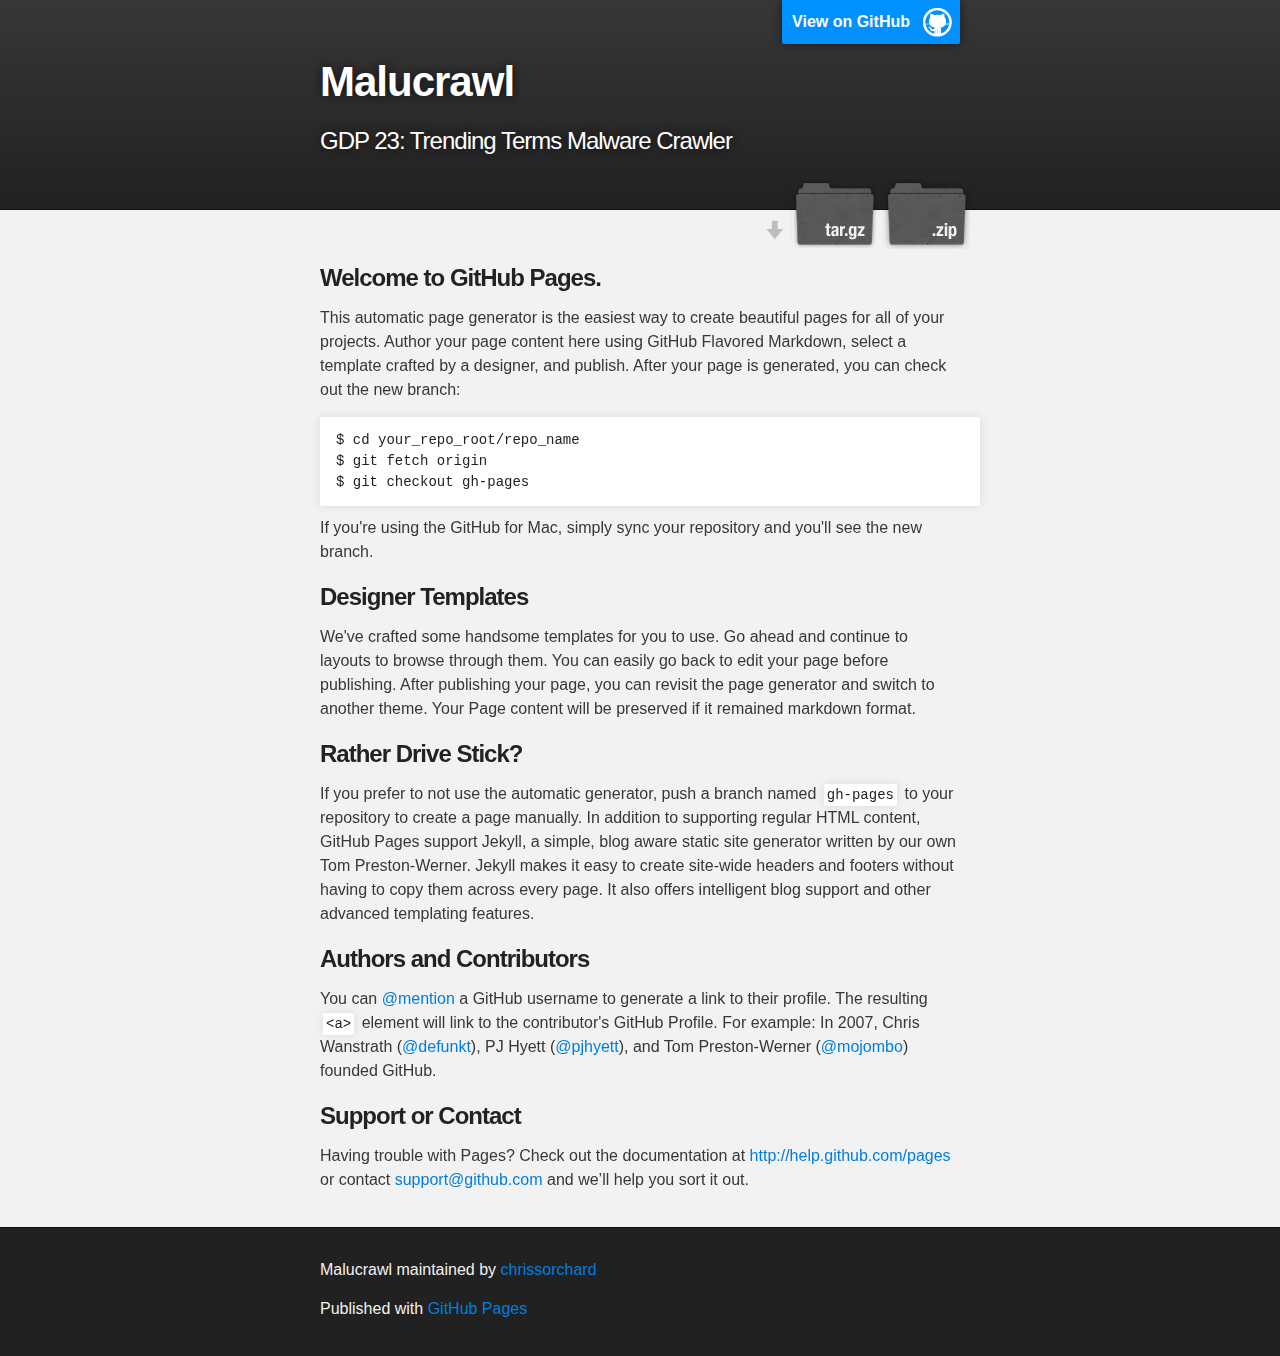
==== index.html @ 9fb4a6ac "Create gh-pages branch via GitHub" ====
<!DOCTYPE html>
<html>

  <head>
    <meta charset='utf-8' />
    <meta http-equiv="X-UA-Compatible" content="chrome=1" />
    <meta name="description" content="Malucrawl : GDP 23: Trending Terms Malware Crawler" />

    <link rel="stylesheet" type="text/css" media="screen" href="stylesheets/stylesheet.css">

    <title>Malucrawl</title>
  </head>

  <body>

    <!-- HEADER -->
    <div id="header_wrap" class="outer">
        <header class="inner">
          <a id="forkme_banner" href="https://github.com/chrissorchard/malucrawl">View on GitHub</a>

          <h1 id="project_title">Malucrawl</h1>
          <h2 id="project_tagline">GDP 23: Trending Terms Malware Crawler</h2>

            <section id="downloads">
              <a class="zip_download_link" href="https://github.com/chrissorchard/malucrawl/zipball/master">Download this project as a .zip file</a>
              <a class="tar_download_link" href="https://github.com/chrissorchard/malucrawl/tarball/master">Download this project as a tar.gz file</a>
            </section>
        </header>
    </div>

    <!-- MAIN CONTENT -->
    <div id="main_content_wrap" class="outer">
      <section id="main_content" class="inner">
        <h3>Welcome to GitHub Pages.</h3>

<p>This automatic page generator is the easiest way to create beautiful pages for all of your projects. Author your page content here using GitHub Flavored Markdown, select a template crafted by a designer, and publish. After your page is generated, you can check out the new branch:</p>

<pre><code>$ cd your_repo_root/repo_name
$ git fetch origin
$ git checkout gh-pages
</code></pre>

<p>If you're using the GitHub for Mac, simply sync your repository and you'll see the new branch.</p>

<h3>Designer Templates</h3>

<p>We've crafted some handsome templates for you to use. Go ahead and continue to layouts to browse through them. You can easily go back to edit your page before publishing. After publishing your page, you can revisit the page generator and switch to another theme. Your Page content will be preserved if it remained markdown format.</p>

<h3>Rather Drive Stick?</h3>

<p>If you prefer to not use the automatic generator, push a branch named <code>gh-pages</code> to your repository to create a page manually. In addition to supporting regular HTML content, GitHub Pages support Jekyll, a simple, blog aware static site generator written by our own Tom Preston-Werner. Jekyll makes it easy to create site-wide headers and footers without having to copy them across every page. It also offers intelligent blog support and other advanced templating features.</p>

<h3>Authors and Contributors</h3>

<p>You can <a href="https://github.com/blog/821" class="user-mention">@mention</a> a GitHub username to generate a link to their profile. The resulting <code>&lt;a&gt;</code> element will link to the contributor's GitHub Profile. For example: In 2007, Chris Wanstrath (<a href="https://github.com/defunkt" class="user-mention">@defunkt</a>), PJ Hyett (<a href="https://github.com/pjhyett" class="user-mention">@pjhyett</a>), and Tom Preston-Werner (<a href="https://github.com/mojombo" class="user-mention">@mojombo</a>) founded GitHub.</p>

<h3>Support or Contact</h3>

<p>Having trouble with Pages? Check out the documentation at <a href="http://help.github.com/pages">http://help.github.com/pages</a> or contact <a href="mailto:support@github.com">support@github.com</a> and we’ll help you sort it out.</p>
      </section>
    </div>

    <!-- FOOTER  -->
    <div id="footer_wrap" class="outer">
      <footer class="inner">
        <p class="copyright">Malucrawl maintained by <a href="https://github.com/chrissorchard">chrissorchard</a></p>
        <p>Published with <a href="http://pages.github.com">GitHub Pages</a></p>
      </footer>
    </div>

    

  </body>
</html>
---- stylesheets/stylesheet.css ----
/*******************************************************************************
Slate Theme for Github Pages
by Jason Costello, @jsncostello
*******************************************************************************/

@import url(pygment_trac.css);

/*******************************************************************************
MeyerWeb Reset
*******************************************************************************/

html, body, div, span, applet, object, iframe,
h1, h2, h3, h4, h5, h6, p, blockquote, pre,
a, abbr, acronym, address, big, cite, code,
del, dfn, em, img, ins, kbd, q, s, samp,
small, strike, strong, sub, sup, tt, var,
b, u, i, center,
dl, dt, dd, ol, ul, li,
fieldset, form, label, legend,
table, caption, tbody, tfoot, thead, tr, th, td,
article, aside, canvas, details, embed,
figure, figcaption, footer, header, hgroup,
menu, nav, output, ruby, section, summary,
time, mark, audio, video {
  margin: 0;
  padding: 0;
  border: 0;
  font: inherit;
  vertical-align: baseline;
}

/* HTML5 display-role reset for older browsers */
article, aside, details, figcaption, figure,
footer, header, hgroup, menu, nav, section {
  display: block;
}

ol, ul {
  list-style: none;
}

blockquote, q {
}

table {
  border-collapse: collapse;
  border-spacing: 0;
}

a:focus {
  outline: none;
}

/*******************************************************************************
Theme Styles
*******************************************************************************/

body {
  box-sizing: border-box;
  color:#373737;
  background: #212121;
  font-size: 16px;
  font-family: 'Myriad Pro', Calibri, Helvetica, Arial, sans-serif;
  line-height: 1.5;
  -webkit-font-smoothing: antialiased;
}

h1, h2, h3, h4, h5, h6 {
  margin: 10px 0;
  font-weight: 700;
  color:#222222;
  font-family: 'Lucida Grande', 'Calibri', Helvetica, Arial, sans-serif;
  letter-spacing: -1px;
}

h1 {
  font-size: 36px;
  font-weight: 700;
}

h2 {
  padding-bottom: 10px;
  font-size: 32px;
  background: url('../images/bg_hr.png') repeat-x bottom;
}

h3 {
  font-size: 24px;
}

h4 {
  font-size: 21px;
}

h5 {
  font-size: 18px;
}

h6 {
  font-size: 16px;
}

p {
  margin: 10px 0 15px 0;
}

footer p {
  color: #f2f2f2;
}

a {
  text-decoration: none;
  color: #007edf;
  text-shadow: none;

  transition: color 0.5s ease;
  transition: text-shadow 0.5s ease;
  -webkit-transition: color 0.5s ease;
  -webkit-transition: text-shadow 0.5s ease;
  -moz-transition: color 0.5s ease;
  -moz-transition: text-shadow 0.5s ease;
  -o-transition: color 0.5s ease;
  -o-transition: text-shadow 0.5s ease;
  -ms-transition: color 0.5s ease;
  -ms-transition: text-shadow 0.5s ease;
}

#main_content a:hover {
  color: #0069ba;
  text-shadow: #0090ff 0px 0px 2px;
}

footer a:hover {
  color: #43adff;
  text-shadow: #0090ff 0px 0px 2px;
}

em {
  font-style: italic;
}

strong {
  font-weight: bold;
}

img {
  position: relative;
  margin: 0 auto;
  max-width: 739px;
  padding: 5px;
  margin: 10px 0 10px 0;
  border: 1px solid #ebebeb;

  box-shadow: 0 0 5px #ebebeb;
  -webkit-box-shadow: 0 0 5px #ebebeb;
  -moz-box-shadow: 0 0 5px #ebebeb;
  -o-box-shadow: 0 0 5px #ebebeb;
  -ms-box-shadow: 0 0 5px #ebebeb;
}

pre, code {
  width: 100%;
  color: #222;
  background-color: #fff;

  font-family: Monaco, "Bitstream Vera Sans Mono", "Lucida Console", Terminal, monospace;
  font-size: 14px;

  border-radius: 2px;
  -moz-border-radius: 2px;
  -webkit-border-radius: 2px;



}

pre {
  width: 100%;
  padding: 10px;
  box-shadow: 0 0 10px rgba(0,0,0,.1);
  overflow: auto;
}

code {
  padding: 3px;
  margin: 0 3px;
  box-shadow: 0 0 10px rgba(0,0,0,.1);
}

pre code {
  display: block;
  box-shadow: none;
}

blockquote {
  color: #666;
  margin-bottom: 20px;
  padding: 0 0 0 20px;
  border-left: 3px solid #bbb;
}

ul, ol, dl {
  margin-bottom: 15px
}

ul li {
  list-style: inside;
  padding-left: 20px;
}

ol li {
  list-style: decimal inside;
  padding-left: 20px;
}

dl dt {
  font-weight: bold;
}

dl dd {
  padding-left: 20px;
  font-style: italic;
}

dl p {
  padding-left: 20px;
  font-style: italic;
}

hr {
  height: 1px;
  margin-bottom: 5px;
  border: none;
  background: url('../images/bg_hr.png') repeat-x center;
}

table {
  border: 1px solid #373737;
  margin-bottom: 20px;
  text-align: left;
 }

th {
  font-family: 'Lucida Grande', 'Helvetica Neue', Helvetica, Arial, sans-serif;
  padding: 10px;
  background: #373737;
  color: #fff;
 }

td {
  padding: 10px;
  border: 1px solid #373737;
 }

form {
  background: #f2f2f2;
  padding: 20px;
}

img {
  width: 100%;
  max-width: 100%;
}

/*******************************************************************************
Full-Width Styles
*******************************************************************************/

.outer {
  width: 100%;
}

.inner {
  position: relative;
  max-width: 640px;
  padding: 20px 10px;
  margin: 0 auto;
}

#forkme_banner {
  display: block;
  position: absolute;
  top:0;
  right: 10px;
  z-index: 10;
  padding: 10px 50px 10px 10px;
  color: #fff;
  background: url('../images/blacktocat.png') #0090ff no-repeat 95% 50%;
  font-weight: 700;
  box-shadow: 0 0 10px rgba(0,0,0,.5);
  border-bottom-left-radius: 2px;
  border-bottom-right-radius: 2px;
}

#header_wrap {
  background: #212121;
  background: -moz-linear-gradient(top, #373737, #212121);
  background: -webkit-linear-gradient(top, #373737, #212121);
  background: -ms-linear-gradient(top, #373737, #212121);
  background: -o-linear-gradient(top, #373737, #212121);
  background: linear-gradient(top, #373737, #212121);
}

#header_wrap .inner {
  padding: 50px 10px 30px 10px;
}

#project_title {
  margin: 0;
  color: #fff;
  font-size: 42px;
  font-weight: 700;
  text-shadow: #111 0px 0px 10px;
}

#project_tagline {
  color: #fff;
  font-size: 24px;
  font-weight: 300;
  background: none;
  text-shadow: #111 0px 0px 10px;
}

#downloads {
  position: absolute;
  width: 210px;
  z-index: 10;
  bottom: -40px;
  right: 0;
  height: 70px;
  background: url('../images/icon_download.png') no-repeat 0% 90%;
}

.zip_download_link {
  display: block;
  float: right;
  width: 90px;
  height:70px;
  text-indent: -5000px;
  overflow: hidden;
  background: url(../images/sprite_download.png) no-repeat bottom left;
}

.tar_download_link {
  display: block;
  float: right;
  width: 90px;
  height:70px;
  text-indent: -5000px;
  overflow: hidden;
  background: url(../images/sprite_download.png) no-repeat bottom right;
  margin-left: 10px;
}

.zip_download_link:hover {
  background: url(../images/sprite_download.png) no-repeat top left;
}

.tar_download_link:hover {
  background: url(../images/sprite_download.png) no-repeat top right;
}

#main_content_wrap {
  background: #f2f2f2;
  border-top: 1px solid #111;
  border-bottom: 1px solid #111;
}

#main_content {
  padding-top: 40px;
}

#footer_wrap {
  background: #212121;
}



/*******************************************************************************
Small Device Styles
*******************************************************************************/

@media screen and (max-width: 480px) {
  body {
    font-size:14px;
  }

  #downloads {
    display: none;
  }

  .inner {
    min-width: 320px;
    max-width: 480px;
  }

  #project_title {
  font-size: 32px;
  }

  h1 {
    font-size: 28px;
  }

  h2 {
    font-size: 24px;
  }

  h3 {
    font-size: 21px;
  }

  h4 {
    font-size: 18px;
  }

  h5 {
    font-size: 14px;
  }

  h6 {
    font-size: 12px;
  }

  code, pre {
    min-width: 320px;
    max-width: 480px;
    font-size: 11px;
  }

}
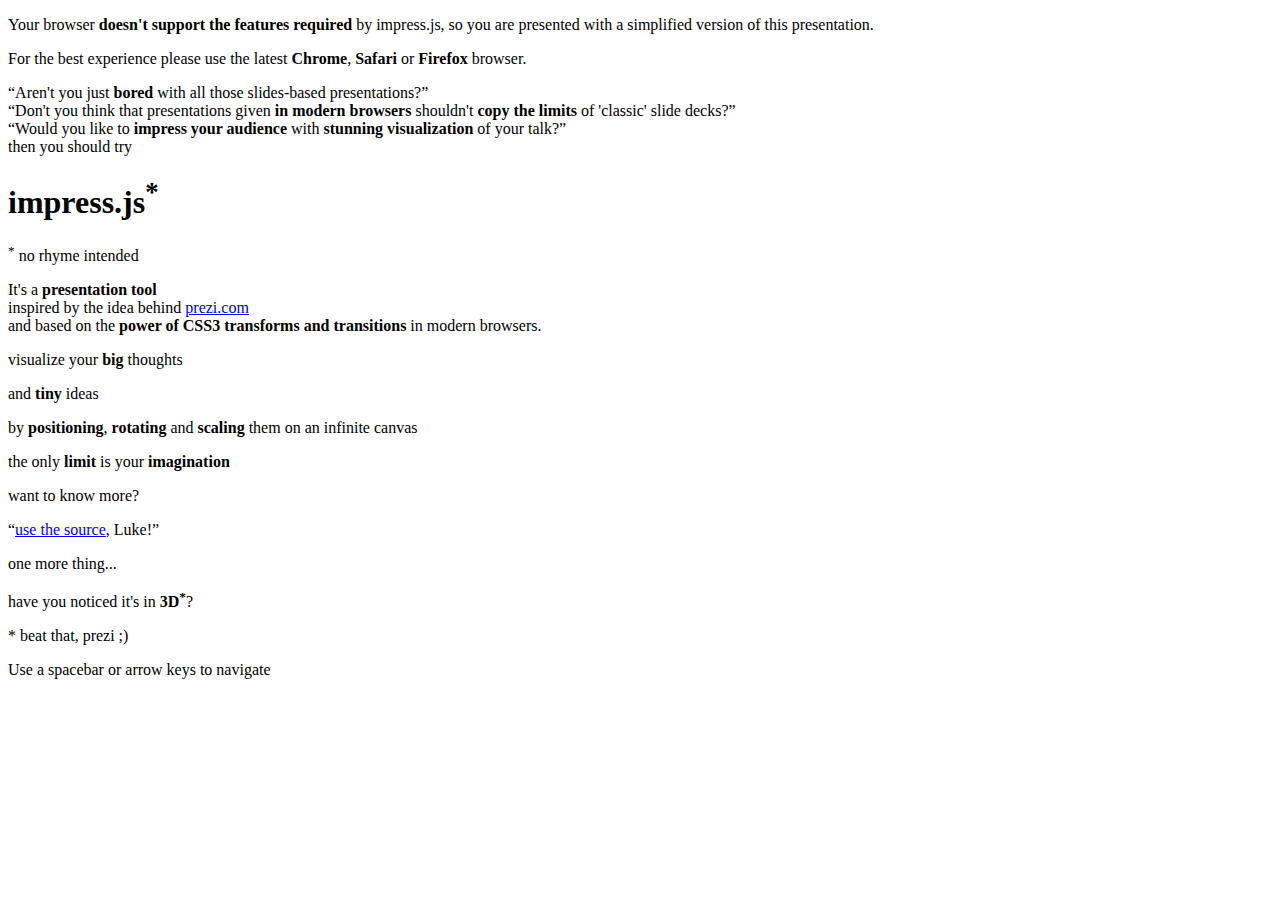
==== commit 5c86fcba: "impressjscdn.com does not support HTTPS properly, so use HTTP" ====
--- a/index.html
+++ b/index.html
@@ -1,74 +1,395 @@
-<!DOCTYPE html>
-<html>
-
-  <head>
-    <meta charset='utf-8' />
-    <meta http-equiv="X-UA-Compatible" content="chrome=1" />
-    <meta name="description" content="Malucrawl : GDP 23: Trending Terms Malware Crawler" />
-
-    <link rel="stylesheet" type="text/css" media="screen" href="stylesheets/stylesheet.css">
-
-    <title>Malucrawl</title>
-  </head>
-
-  <body>
-
-    <!-- HEADER -->
-    <div id="header_wrap" class="outer">
-        <header class="inner">
-          <a id="forkme_banner" href="https://github.com/chrissorchard/malucrawl">View on GitHub</a>
-
-          <h1 id="project_title">Malucrawl</h1>
-          <h2 id="project_tagline">GDP 23: Trending Terms Malware Crawler</h2>
-
-            <section id="downloads">
-              <a class="zip_download_link" href="https://github.com/chrissorchard/malucrawl/zipball/master">Download this project as a .zip file</a>
-              <a class="tar_download_link" href="https://github.com/chrissorchard/malucrawl/tarball/master">Download this project as a tar.gz file</a>
-            </section>
-        </header>
-    </div>
-
-    <!-- MAIN CONTENT -->
-    <div id="main_content_wrap" class="outer">
-      <section id="main_content" class="inner">
-        <h3>Welcome to GitHub Pages.</h3>
-
-<p>This automatic page generator is the easiest way to create beautiful pages for all of your projects. Author your page content here using GitHub Flavored Markdown, select a template crafted by a designer, and publish. After your page is generated, you can check out the new branch:</p>
-
-<pre><code>$ cd your_repo_root/repo_name
-$ git fetch origin
-$ git checkout gh-pages
-</code></pre>
-
-<p>If you're using the GitHub for Mac, simply sync your repository and you'll see the new branch.</p>
-
-<h3>Designer Templates</h3>
-
-<p>We've crafted some handsome templates for you to use. Go ahead and continue to layouts to browse through them. You can easily go back to edit your page before publishing. After publishing your page, you can revisit the page generator and switch to another theme. Your Page content will be preserved if it remained markdown format.</p>
-
-<h3>Rather Drive Stick?</h3>
-
-<p>If you prefer to not use the automatic generator, push a branch named <code>gh-pages</code> to your repository to create a page manually. In addition to supporting regular HTML content, GitHub Pages support Jekyll, a simple, blog aware static site generator written by our own Tom Preston-Werner. Jekyll makes it easy to create site-wide headers and footers without having to copy them across every page. It also offers intelligent blog support and other advanced templating features.</p>
-
-<h3>Authors and Contributors</h3>
-
-<p>You can <a href="https://github.com/blog/821" class="user-mention">@mention</a> a GitHub username to generate a link to their profile. The resulting <code>&lt;a&gt;</code> element will link to the contributor's GitHub Profile. For example: In 2007, Chris Wanstrath (<a href="https://github.com/defunkt" class="user-mention">@defunkt</a>), PJ Hyett (<a href="https://github.com/pjhyett" class="user-mention">@pjhyett</a>), and Tom Preston-Werner (<a href="https://github.com/mojombo" class="user-mention">@mojombo</a>) founded GitHub.</p>
-
-<h3>Support or Contact</h3>
-
-<p>Having trouble with Pages? Check out the documentation at <a href="http://help.github.com/pages">http://help.github.com/pages</a> or contact <a href="mailto:support@github.com">support@github.com</a> and we’ll help you sort it out.</p>
-      </section>
-    </div>
-
-    <!-- FOOTER  -->
-    <div id="footer_wrap" class="outer">
-      <footer class="inner">
-        <p class="copyright">Malucrawl maintained by <a href="https://github.com/chrissorchard">chrissorchard</a></p>
-        <p>Published with <a href="http://pages.github.com">GitHub Pages</a></p>
-      </footer>
-    </div>
-
-    
-
-  </body>
+<!doctype html>
+<html lang="en">
+<head>
+    <meta charset="utf-8" />
+    <!--
+    
+    So you'd like to know how to use impress.js?
+    
+    You've made the first, very important step - you're reading the source code.
+    And that's how impress.js presentations are built - with HTML and CSS code.
+    
+    Believe me, you need quite decent HTML and CSS skills to be able to use impress.js effectively.
+    And what is even more important, you need to be a designer, too, because there are no default
+    styles for impress.js presentations, there is no default or automatic layout for them.
+    
+    You need to design and build it by hand.
+    
+    So...
+    
+    Would you still like to know how to use impress.js?
+    
+    -->
+    
+    
+    
+    <meta name="viewport" content="width=1024" />
+    <meta name="apple-mobile-web-app-capable" content="yes" />
+    <title>impress.js | presentation tool based on the power of CSS3 transforms and transitions in modern browsers | by Bartek Szopka @bartaz</title>
+    
+    <meta name="description" content="impress.js is a presentation tool based on the power of CSS3 transforms and transitions in modern browsers and inspired by the idea behind prezi.com." />
+    <meta name="author" content="Bartek Szopka" />
+
+    <link href="http://fonts.googleapis.com/css?family=Open+Sans:regular,semibold,italic,italicsemibold|PT+Sans:400,700,400italic,700italic|PT+Serif:400,700,400italic,700italic" rel="stylesheet" />
+
+    <!--
+        
+        Impress.js doesn't depend on any external stylesheet. Script adds all styles it needs for
+        presentation to work.
+        
+        This style below contains styles only for demo presentation. Browse it to see how impress.js
+        classes are used to style presentation steps, or how to apply fallback styles, but I don't want
+        you to use them directly in your presentation.
+        
+        Be creative, build your own. We don't really want all impress.js presentations to look the same,
+        do we?
+        
+        When creating your own presentation get rid of this file. Start from scratch, it's fun!
+        
+    -->
+    <link href="css/impress-demo.css" rel="stylesheet" />
+    
+    <link rel="shortcut icon" href="favicon.png" />
+    <link rel="apple-touch-icon" href="apple-touch-icon.png" />
+</head>
+
+<!--
+    
+    Body element is used by impress.js to set some useful class names, that will allow you to detect
+    the support and state of the presentation in CSS or other scripts.
+    
+    First very useful class name is `impress-not-supported`. This class means, that browser doesn't
+    support features required by impress.js, so you should apply some fallback styles in your CSS.
+    It's not necessary to add it manually on this element. If the script detects that browser is not
+    good enough it will add this class, but keeping it in HTML means that users without JavaScript
+    will also get fallback styles.
+    
+    When impress.js script detects that browser supports all required features, this class name will
+    be removed.
+    
+    The class name on body element also depends on currently active presentation step. More details about
+    it can be found later, when `hint` element is being described.
+    
+-->
+<body class="impress-not-supported">
+
+<!--
+    For example this fallback message is only visible when there is `impress-not-supported` class on body.
+-->
+<div class="fallback-message">
+    <p>Your browser <b>doesn't support the features required</b> by impress.js, so you are presented with a simplified version of this presentation.</p>
+    <p>For the best experience please use the latest <b>Chrome</b>, <b>Safari</b> or <b>Firefox</b> browser.</p>
+</div>
+
+<!--
+    
+    Now that's the core element used by impress.js.
+    
+    That's the wrapper for your presentation steps. In this element all the impress.js magic happens.
+    It doesn't have to be a `<div>`. Only `id` is important here as that's how the script find it.
+    
+    You probably won't need it now, but there are some configuration options that can be set on this element.
+    
+    To change the duration of the transition between slides use `data-transition-duration="2000"` giving it
+    a number of ms. It defaults to 1000 (1s).
+    
+    You can also control the perspective with `data-perspective="500"` giving it a number of pixels.
+    It defaults to 1000. You can set it to 0 if you don't want any 3D effects.
+    If you are willing to change this value make sure you understand how CSS perspective works:
+    https://developer.mozilla.org/en/CSS/perspective
+    
+    But as I said, you won't need it for now, so don't worry - there are some simple but interesing things
+    right around the corner of this tag ;)
+    
+-->
+<div id="impress">
+
+    <!--
+        
+        Here is where interesting thing start to happen.
+        
+        Each step of the presentation should be an element inside the `#impress` with a class name
+        of `step`. These step elements are positioned, rotated and scaled by impress.js, and
+        the 'camera' shows them on each step of the presentation.
+        
+        Positioning information is passed through data attributes.
+        
+        In the example below we only specify x and y position of the step element with `data-x="-1000"`
+        and `data-y="-1500` attributes. This means that **the center** of the element (yes, the center)
+        will be positioned in point x = -1000px and y = -1500px of the presentation 'canvas'.
+        
+        It will not be rotated or scaled.
+        
+    -->
+    <div id="bored" class="step slide" data-x="-1000" data-y="-1500">
+        <q>Aren't you just <b>bored</b> with all those slides-based presentations?</q>
+    </div>
+
+    <!--
+        
+        The `id` attribute of the step element is used to identify it in the URL, but it's optional.
+        If it is not defined, it will get a default value of `step-N` where N is a number of slide.
+        
+        So in the example below it'll be `step-2`.
+        
+        The hash part of the url when this step is active will be `#/step-2`.
+        
+        You can also use `#step-2` in a link, to point directly to this particular step.
+        
+        Please note, that while `#/step-2` (with slash) would also work in a link it's not recommended.
+        Using classic `id`-based links like `#step-2` makes these links usable also in fallback mode.
+        
+    -->
+    <div class="step slide" data-x="0" data-y="-1500">
+        <q>Don't you think that presentations given <strong>in modern browsers</strong> shouldn't <strong>copy the limits</strong> of 'classic' slide decks?</q>
+    </div>
+
+    <div class="step slide" data-x="1000" data-y="-1500">
+        <q>Would you like to <strong>impress your audience</strong> with <strong>stunning visualization</strong> of your talk?</q>
+    </div>
+
+    <!--
+        
+        This is an example of step element being scaled.
+        
+        Again, we use a `data-` attribute, this time it's `data-scale="4"`, so it means that this
+        element will be 4 times larger than the others.
+        From presentation and transitions point of view it means, that it will have to be scaled
+        down (4 times) to make it back to it's correct size.
+        
+    -->
+    <div id="title" class="step" data-x="0" data-y="0" data-scale="4">
+        <span class="try">then you should try</span>
+        <h1>impress.js<sup>*</sup></h1>
+        <span class="footnote"><sup>*</sup> no rhyme intended</span>
+    </div>
+
+    <!--
+        
+        This element introduces rotation.
+        
+        Notation shouldn't be a surprise. We use `data-rotate="90"` attribute, meaning that this
+        element should be rotated by 90 degrees clockwise.
+        
+    -->
+    <div id="its" class="step" data-x="850" data-y="3000" data-rotate="90" data-scale="5">
+        <p>It's a <strong>presentation tool</strong> <br/>
+        inspired by the idea behind <a href="http://prezi.com">prezi.com</a> <br/>
+        and based on the <strong>power of CSS3 transforms and transitions</strong> in modern browsers.</p>
+    </div>
+
+    <div id="big" class="step" data-x="3500" data-y="2100" data-rotate="180" data-scale="6">
+        <p>visualize your <b>big</b> <span class="thoughts">thoughts</span></p>
+    </div>
+
+    <!--
+        
+        And now it gets really exiting! We move into third dimension!
+        
+        Along with `data-x` and `data-y`, you can define the position on third (Z) axis, with
+        `data-z`. In the example below we use `data-z="-3000"` meaning that element should be
+        positioned far away from us (by 3000px).
+        
+    -->
+    <div id="tiny" class="step" data-x="2825" data-y="2325" data-z="-3000" data-rotate="300" data-scale="1">
+        <p>and <b>tiny</b> ideas</p>
+    </div>
+
+    <!--
+        
+        This step here doesn't introduce anything new when it comes to data attributes, but you
+        should notice in the demo that some words of this text are being animated.
+        It's a very basic CSS transition that is applied to the elements when this step element is
+        reached.
+        
+        At the very beginning of the presentation all step elements are given the class of `future`.
+        It means that they haven't been visited yet.
+        
+        When the presentation moves to given step `future` is changed to `present` class name.
+        That's how animation on this step works - text moves when the step has `present` class.
+        
+        Finally when the step is left the `present` class is removed from the element and `past`
+        class is added.
+        
+        So basically every step element has one of three classes: `future`, `present` and `past`.
+        Only one current step has the `present` class.
+        
+    -->
+    <div id="ing" class="step" data-x="3500" data-y="-850" data-rotate="270" data-scale="6">
+        <p>by <b class="positioning">positioning</b>, <b class="rotating">rotating</b> and <b class="scaling">scaling</b> them on an infinite canvas</p>
+    </div>
+
+    <div id="imagination" class="step" data-x="6700" data-y="-300" data-scale="6">
+        <p>the only <b>limit</b> is your <b class="imagination">imagination</b></p>
+    </div>
+
+    <div id="source" class="step" data-x="6300" data-y="2000" data-rotate="20" data-scale="4">
+        <p>want to know more?</p>
+        <q><a href="http://github.com/bartaz/impress.js">use the source</a>, Luke!</q>
+    </div>
+
+    <div id="one-more-thing" class="step" data-x="6000" data-y="4000" data-scale="2">
+        <p>one more thing...</p>
+    </div>
+
+    <!--
+        
+        And the last one shows full power and flexibility of impress.js.
+        
+        You can not only position element in 3D, but also rotate it around any axis.
+        So this one here will get rotated by -40 degrees (40 degrees anticlockwise) around X axis and
+        10 degrees (clockwise) around Y axis.
+        
+        You can of course rotate it around Z axis with `data-rotate-z` - it has exactly the same effect
+        as `data-rotate` (these two are basically aliases).
+        
+    -->
+    <div id="its-in-3d" class="step" data-x="6200" data-y="4300" data-z="-100" data-rotate-x="-40" data-rotate-y="10" data-scale="2">
+        <p><span class="have">have</span> <span class="you">you</span> <span class="noticed">noticed</span> <span class="its">it's</span> <span class="in">in</span> <b>3D<sup>*</sup></b>?</p>
+        <span class="footnote">* beat that, prezi ;)</span>
+    </div>
+
+    <!--
+        
+        So to make a summary of all the possible attributes used to position presentation steps, we have:
+        
+        * `data-x`, `data-y`, `data-z` - they define the position of **the center** of step element on
+            the canvas in pixels; their default value is 0;
+        * `data-rotate-x`, `data-rotate-y`, 'data-rotate-z`, `data-rotate` - they define the rotation of
+            the element around given axis in degrees; their default value is 0; `data-rotate` and `data-rotate-z`
+            are exactly the same;
+        * `data-scale` - defines the scale of step element; default value is 1
+        
+        These values are used by impress.js in CSS transformation functions, so for more information consult
+        CSS transfrom docs: https://developer.mozilla.org/en/CSS/transform
+        
+    -->
+    <div id="overview" class="step" data-x="3000" data-y="1500" data-scale="10">
+    </div>
+
+</div>
+
+<!--
+    
+    Hint is not related to impress.js in any way.
+    
+    But it can show you how to use impress.js features in creative way.
+    
+    When the presentation step is shown (selected) its element gets the class of "active" and the body element
+    gets the class based on active step id `impress-on-ID` (where ID is the step's id)... It may not be
+    so clear because of all these "ids" in previous sentence, so for example when the first step (the one with
+    the id of `bored`) is active, body element gets a class of `impress-on-bored`.
+    
+    This class is used by this hint below. Check CSS file to see how it's shown with delayed CSS animation when
+    the first step of presentation is visible for a couple of seconds.
+    
+    ...
+    
+    And when it comes to this piece of JavaScript below ... kids, don't do this at home ;)
+    It's just a quick and dirty workaround to get different hint text for touch devices.
+    In a real world it should be at least placed in separate JS file ... and the touch content should be
+    probably just hidden somewhere in HTML - not hard-coded in the script.
+    
+    Just sayin' ;)
+    
+-->
+<div class="hint">
+    <p>Use a spacebar or arrow keys to navigate</p>
+</div>
+<script>
+if ("ontouchstart" in document.documentElement) { 
+    document.querySelector(".hint").innerHTML = "<p>Tap on the left or right to navigate</p>";
+}
+</script>
+
+<!--
+    
+    Last, but not least.
+    
+    To make all described above really work, you need to include impress.js in the page.
+    I strongly encourage to minify it first.
+    
+    In here I just include full source of the script to make it more readable.
+    
+    You also need to call a `impress().init()` function to initialize impress.js presentation.
+    And you should do it in the end of your document. Not only because it's a good practice, but also
+    because it should be done when the whole document is ready.
+    Of course you can wrap it in any kind of "DOM ready" event, but I was too lazy to do so ;)
+    
+-->
+<script src="http://netdna.impressjscdn.com/impressjs/0.5.3/js/impress.js"></script>
+<script>impress().init();</script>
+
+<!--
+    
+    The `impress()` function also gives you access to the API that controls the presentation.
+    
+    Just store the result of the call:
+    
+        var api = impress();
+    
+    and you will get three functions you can call:
+    
+        `api.init()` - initializes the presentation,
+        `api.next()` - moves to next step of the presentation,
+        `api.prev()` - moves to previous step of the presentation,
+        `api.goto( idx | id | element, [duration] )` - moves the presentation to the step given by its index number
+                id or the DOM element; second parameter can be used to define duration of the transition in ms,
+                but it's optional - if not provided default transition duration for the presentation will be used.
+    
+    You can also simply call `impress()` again to get the API, so `impress().next()` is also allowed.
+    Don't worry, it wont initialize the presentation again.
+    
+    For some example uses of this API check the last part of the source of impress.js where the API
+    is used in event handlers.
+    
+-->
+
+</body>
 </html>
+
+<!--
+    
+    Now you know more or less everything you need to build your first impress.js presentation, but before
+    you start...
+    
+    Oh, you've already cloned the code from GitHub?
+    
+    You have it open in text editor?
+    
+    Stop right there!
+    
+    That's not how you create awesome presentations. This is only a code. Implementation of the idea that
+    first needs to grow in your mind.
+    
+    So if you want to build great presentation take a pencil and piece of paper. And turn off the computer.
+    
+    Sketch, draw and write. Brainstorm your ideas on a paper. Try to build a mind-map of what you'd like
+    to present. It will get you closer and closer to the layout you'll build later with impress.js.
+    
+    Get back to the code only when you have your presentation ready on a paper. It doesn't make sense to do
+    it earlier, because you'll only waste your time fighting with positioning of useless points.
+    
+    If you think I'm crazy, please put your hands on a book called "Presentation Zen". It's all about 
+    creating awesome and engaging presentations.
+    
+    Think about it. 'Cause impress.js may not help you, if you have nothing interesting to say.
+    
+-->
+
+<!--
+    
+    Are you still reading this?
+    
+    For real?
+    
+    I'm impressed! Feel free to let me know that you got that far (I'm @bartaz on Twitter), 'cause I'd like
+    to congratulate you personally :)
+    
+    But you don't have to do it now. Take my advice and take some time off. Make yourself a cup of coffee, tea,
+    or anything you like to drink. And raise a glass for me ;)
+    
+    Cheers!
+    
+-->
+
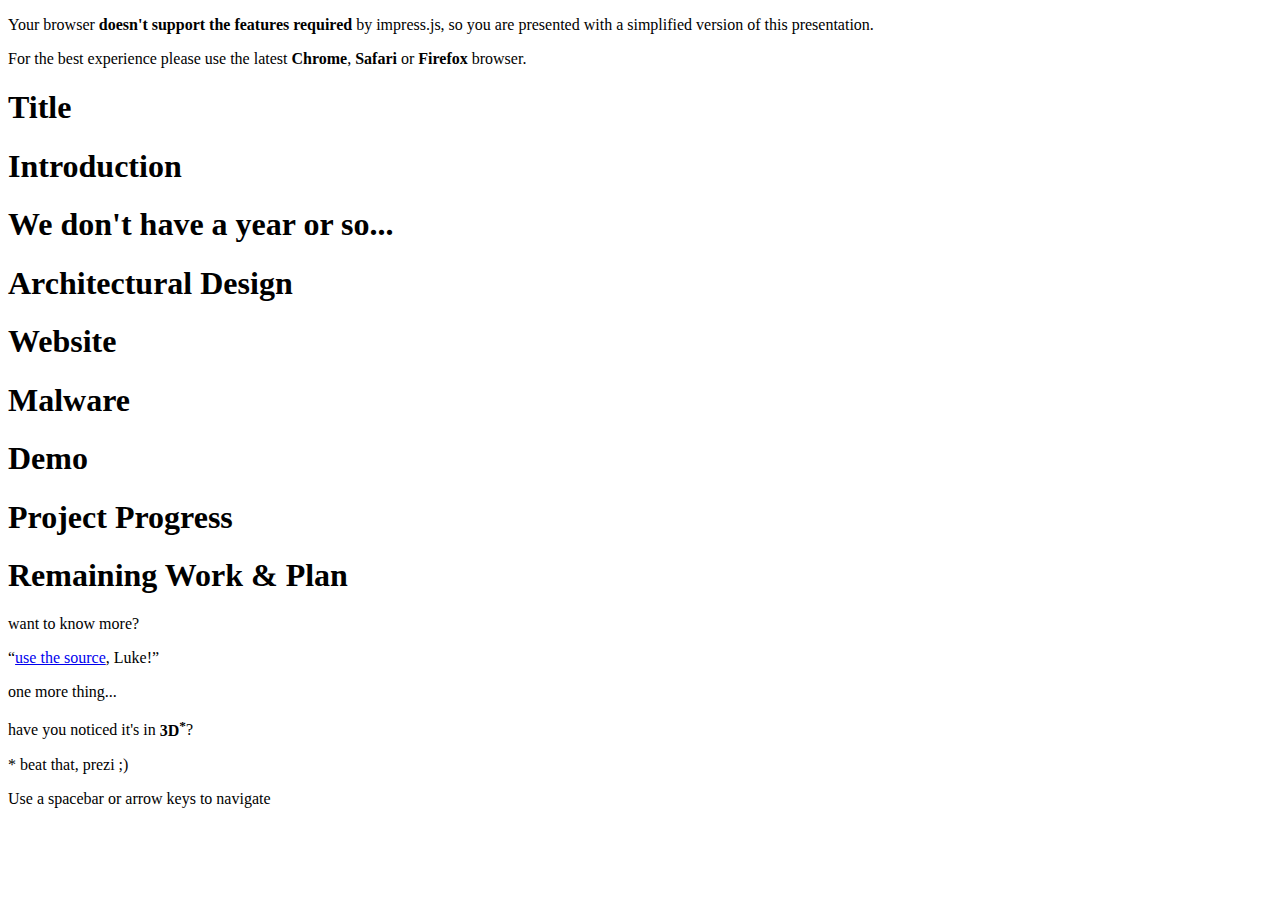
==== commit 863facea: "add headings to slides" ====
--- a/index.html
+++ b/index.html
@@ -121,8 +121,10 @@
         It will not be rotated or scaled.
         
     -->
-    <div id="bored" class="step slide" data-x="-1000" data-y="-1500">
-        <q>Aren't you just <b>bored</b> with all those slides-based presentations?</q>
+    <div id="title" class="step slide" data-x="-1000" data-y="-1500">
+		<h1>
+			Title
+		</h1>
     </div>
 
     <!--
@@ -140,12 +142,16 @@
         Using classic `id`-based links like `#step-2` makes these links usable also in fallback mode.
         
     -->
-    <div class="step slide" data-x="0" data-y="-1500">
-        <q>Don't you think that presentations given <strong>in modern browsers</strong> shouldn't <strong>copy the limits</strong> of 'classic' slide decks?</q>
-    </div>
-
-    <div class="step slide" data-x="1000" data-y="-1500">
-        <q>Would you like to <strong>impress your audience</strong> with <strong>stunning visualization</strong> of your talk?</q>
+    <div id="intro" class="step slide" data-x="0" data-y="-1500">
+        <h1>
+			Introduction
+        </h1>
+    </div>
+
+    <div id="time" class="step slide" data-x="1000" data-y="-1500">
+        <h1>
+			We don't have a year or so...
+        </h1>
     </div>
 
     <!--
@@ -158,10 +164,10 @@
         down (4 times) to make it back to it's correct size.
         
     -->
-    <div id="title" class="step" data-x="0" data-y="0" data-scale="4">
-        <span class="try">then you should try</span>
-        <h1>impress.js<sup>*</sup></h1>
-        <span class="footnote"><sup>*</sup> no rhyme intended</span>
+    <div id="architecture" class="step" data-x="0" data-y="0" data-scale="4">
+		<h1>
+			Architectural Design
+		</h1>
     </div>
 
     <!--
@@ -172,14 +178,16 @@
         element should be rotated by 90 degrees clockwise.
         
     -->
-    <div id="its" class="step" data-x="850" data-y="3000" data-rotate="90" data-scale="5">
-        <p>It's a <strong>presentation tool</strong> <br/>
-        inspired by the idea behind <a href="http://prezi.com">prezi.com</a> <br/>
-        and based on the <strong>power of CSS3 transforms and transitions</strong> in modern browsers.</p>
-    </div>
-
-    <div id="big" class="step" data-x="3500" data-y="2100" data-rotate="180" data-scale="6">
-        <p>visualize your <b>big</b> <span class="thoughts">thoughts</span></p>
+    <div id="website" class="step" data-x="850" data-y="3000" data-rotate="90" data-scale="5">
+        <h1>
+			Website
+        </h1>
+    </div>
+
+    <div id="malware" class="step" data-x="3500" data-y="2100" data-rotate="180" data-scale="6">
+        <h1>
+			Malware
+        </h1>
     </div>
 
     <!--
@@ -191,8 +199,10 @@
         positioned far away from us (by 3000px).
         
     -->
-    <div id="tiny" class="step" data-x="2825" data-y="2325" data-z="-3000" data-rotate="300" data-scale="1">
-        <p>and <b>tiny</b> ideas</p>
+    <div id="demo" class="step" data-x="2825" data-y="2325" data-z="-3000" data-rotate="300" data-scale="1">
+        <h1>
+			Demo
+        </h1>
     </div>
 
     <!--
@@ -215,12 +225,16 @@
         Only one current step has the `present` class.
         
     -->
-    <div id="ing" class="step" data-x="3500" data-y="-850" data-rotate="270" data-scale="6">
-        <p>by <b class="positioning">positioning</b>, <b class="rotating">rotating</b> and <b class="scaling">scaling</b> them on an infinite canvas</p>
-    </div>
-
-    <div id="imagination" class="step" data-x="6700" data-y="-300" data-scale="6">
-        <p>the only <b>limit</b> is your <b class="imagination">imagination</b></p>
+    <div id="progress" class="step" data-x="3500" data-y="-850" data-rotate="270" data-scale="6">
+        <h1>
+			Project Progress
+        </h1>
+    </div>
+
+    <div id="remaining" class="step" data-x="6700" data-y="-300" data-scale="6">
+        <h1>
+			Remaining Work &amp; Plan
+        </h1>
     </div>
 
     <div id="source" class="step" data-x="6300" data-y="2000" data-rotate="20" data-scale="4">
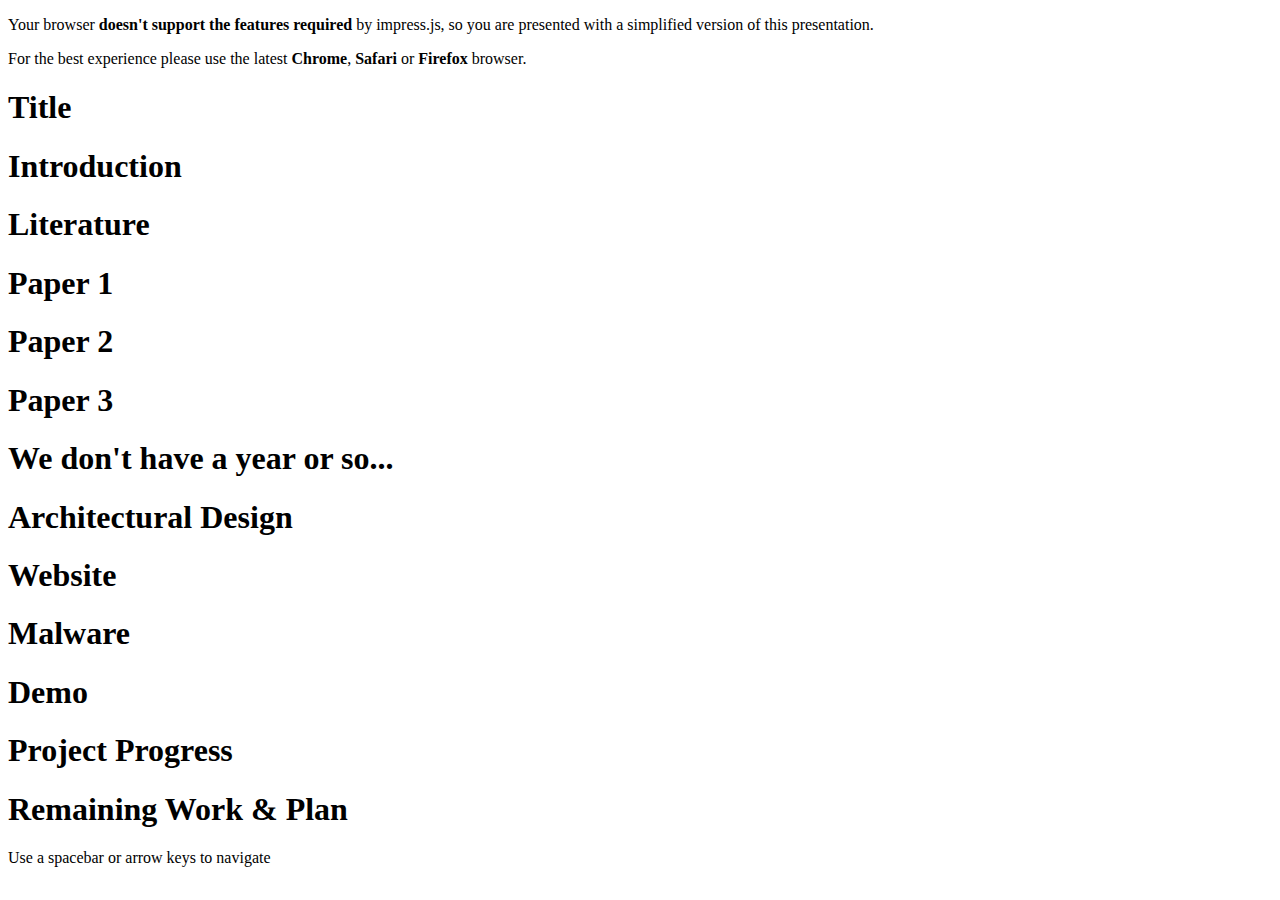
==== commit f9ab192e: "mess about with moving slides about for a bit - this is clearly a massive pain. Let's just use power" ====
--- a/index.html
+++ b/index.html
@@ -104,181 +104,89 @@
 -->
 <div id="impress">
 
-    <!--
-        
-        Here is where interesting thing start to happen.
-        
-        Each step of the presentation should be an element inside the `#impress` with a class name
-        of `step`. These step elements are positioned, rotated and scaled by impress.js, and
-        the 'camera' shows them on each step of the presentation.
-        
-        Positioning information is passed through data attributes.
-        
-        In the example below we only specify x and y position of the step element with `data-x="-1000"`
-        and `data-y="-1500` attributes. This means that **the center** of the element (yes, the center)
-        will be positioned in point x = -1000px and y = -1500px of the presentation 'canvas'.
-        
-        It will not be rotated or scaled.
-        
-    -->
-    <div id="title" class="step slide" data-x="-1000" data-y="-1500">
+    <div id="title" class="step slide" data-x="0" data-y="0" data-scale="2">
 		<h1>
 			Title
 		</h1>
     </div>
 
-    <!--
-        
-        The `id` attribute of the step element is used to identify it in the URL, but it's optional.
-        If it is not defined, it will get a default value of `step-N` where N is a number of slide.
-        
-        So in the example below it'll be `step-2`.
-        
-        The hash part of the url when this step is active will be `#/step-2`.
-        
-        You can also use `#step-2` in a link, to point directly to this particular step.
-        
-        Please note, that while `#/step-2` (with slash) would also work in a link it's not recommended.
-        Using classic `id`-based links like `#step-2` makes these links usable also in fallback mode.
-        
-    -->
-    <div id="intro" class="step slide" data-x="0" data-y="-1500">
+    <div id="intro" class="step slide" data-x="2000" data-y="0" data-scale="2">
         <h1>
 			Introduction
         </h1>
     </div>
-
-    <div id="time" class="step slide" data-x="1000" data-y="-1500">
+	
+	<div id="literature" class="step slide" data-x="3500" data-y="-250" data-scale="1">
+		<h1>
+			Literature
+		</h1>
+	</div>
+	
+	<div id="literature-paper-1" class="step slide" data-x="4500" data-y="-250" data-scale="1">
+		<h1>
+			Paper 1
+		</h1>
+	</div>
+	
+	<div id="literature-paper-2" class="step slide" data-x="3500" data-y="500" data-scale="1">
+		<h1>
+			Paper 2
+		</h1>
+	</div>
+	
+	<div id="literature-paper-3" class="step slide" data-x="4500" data-y="500" data-scale="1">
+		<h1>
+			Paper 3
+		</h1>
+	</div>
+	
+	
+	
+	
+    <div id="time" class="step slide" data-x="6000" data-y="0" data-scale="2">
         <h1>
 			We don't have a year or so...
         </h1>
     </div>
 
-    <!--
-        
-        This is an example of step element being scaled.
-        
-        Again, we use a `data-` attribute, this time it's `data-scale="4"`, so it means that this
-        element will be 4 times larger than the others.
-        From presentation and transitions point of view it means, that it will have to be scaled
-        down (4 times) to make it back to it's correct size.
-        
-    -->
-    <div id="architecture" class="step" data-x="0" data-y="0" data-scale="4">
+    <div id="architecture" class="step slide" data-x="8000" data-y="0" data-scale="1">
 		<h1>
 			Architectural Design
 		</h1>
     </div>
 
-    <!--
-        
-        This element introduces rotation.
-        
-        Notation shouldn't be a surprise. We use `data-rotate="90"` attribute, meaning that this
-        element should be rotated by 90 degrees clockwise.
-        
-    -->
-    <div id="website" class="step" data-x="850" data-y="3000" data-rotate="90" data-scale="5">
+    <div id="website" class="step slide" data-x="10000" data-y="3000" data-rotate="90" data-scale="5">
         <h1>
 			Website
         </h1>
     </div>
 
-    <div id="malware" class="step" data-x="3500" data-y="2100" data-rotate="180" data-scale="6">
+    <div id="malware" class="step slide" data-x="12000" data-y="2100" data-rotate="180" data-scale="6">
         <h1>
 			Malware
         </h1>
     </div>
 
-    <!--
-        
-        And now it gets really exiting! We move into third dimension!
-        
-        Along with `data-x` and `data-y`, you can define the position on third (Z) axis, with
-        `data-z`. In the example below we use `data-z="-3000"` meaning that element should be
-        positioned far away from us (by 3000px).
-        
-    -->
-    <div id="demo" class="step" data-x="2825" data-y="2325" data-z="-3000" data-rotate="300" data-scale="1">
+    <div id="demo" class="step slide" data-x="2825" data-y="2325" data-z="-3000" data-rotate="300" data-scale="1">
         <h1>
 			Demo
         </h1>
     </div>
 
-    <!--
-        
-        This step here doesn't introduce anything new when it comes to data attributes, but you
-        should notice in the demo that some words of this text are being animated.
-        It's a very basic CSS transition that is applied to the elements when this step element is
-        reached.
-        
-        At the very beginning of the presentation all step elements are given the class of `future`.
-        It means that they haven't been visited yet.
-        
-        When the presentation moves to given step `future` is changed to `present` class name.
-        That's how animation on this step works - text moves when the step has `present` class.
-        
-        Finally when the step is left the `present` class is removed from the element and `past`
-        class is added.
-        
-        So basically every step element has one of three classes: `future`, `present` and `past`.
-        Only one current step has the `present` class.
-        
-    -->
-    <div id="progress" class="step" data-x="3500" data-y="-850" data-rotate="270" data-scale="6">
+    <div id="progress" class="step slide" data-x="3500" data-y="-850" data-rotate="270" data-scale="6">
         <h1>
 			Project Progress
         </h1>
     </div>
 
-    <div id="remaining" class="step" data-x="6700" data-y="-300" data-scale="6">
+    <div id="remaining" class="step slide" data-x="6700" data-y="-300" data-scale="6">
         <h1>
 			Remaining Work &amp; Plan
         </h1>
     </div>
 
-    <div id="source" class="step" data-x="6300" data-y="2000" data-rotate="20" data-scale="4">
-        <p>want to know more?</p>
-        <q><a href="http://github.com/bartaz/impress.js">use the source</a>, Luke!</q>
-    </div>
-
-    <div id="one-more-thing" class="step" data-x="6000" data-y="4000" data-scale="2">
-        <p>one more thing...</p>
-    </div>
-
-    <!--
-        
-        And the last one shows full power and flexibility of impress.js.
-        
-        You can not only position element in 3D, but also rotate it around any axis.
-        So this one here will get rotated by -40 degrees (40 degrees anticlockwise) around X axis and
-        10 degrees (clockwise) around Y axis.
-        
-        You can of course rotate it around Z axis with `data-rotate-z` - it has exactly the same effect
-        as `data-rotate` (these two are basically aliases).
-        
-    -->
-    <div id="its-in-3d" class="step" data-x="6200" data-y="4300" data-z="-100" data-rotate-x="-40" data-rotate-y="10" data-scale="2">
-        <p><span class="have">have</span> <span class="you">you</span> <span class="noticed">noticed</span> <span class="its">it's</span> <span class="in">in</span> <b>3D<sup>*</sup></b>?</p>
-        <span class="footnote">* beat that, prezi ;)</span>
-    </div>
-
-    <!--
-        
-        So to make a summary of all the possible attributes used to position presentation steps, we have:
-        
-        * `data-x`, `data-y`, `data-z` - they define the position of **the center** of step element on
-            the canvas in pixels; their default value is 0;
-        * `data-rotate-x`, `data-rotate-y`, 'data-rotate-z`, `data-rotate` - they define the rotation of
-            the element around given axis in degrees; their default value is 0; `data-rotate` and `data-rotate-z`
-            are exactly the same;
-        * `data-scale` - defines the scale of step element; default value is 1
-        
-        These values are used by impress.js in CSS transformation functions, so for more information consult
-        CSS transfrom docs: https://developer.mozilla.org/en/CSS/transform
-        
-    -->
-    <div id="overview" class="step" data-x="3000" data-y="1500" data-scale="10">
+    <div id="overview" class="step slide" data-x="3000" data-y="1500" data-scale="10">
+		
     </div>
 
 </div>
